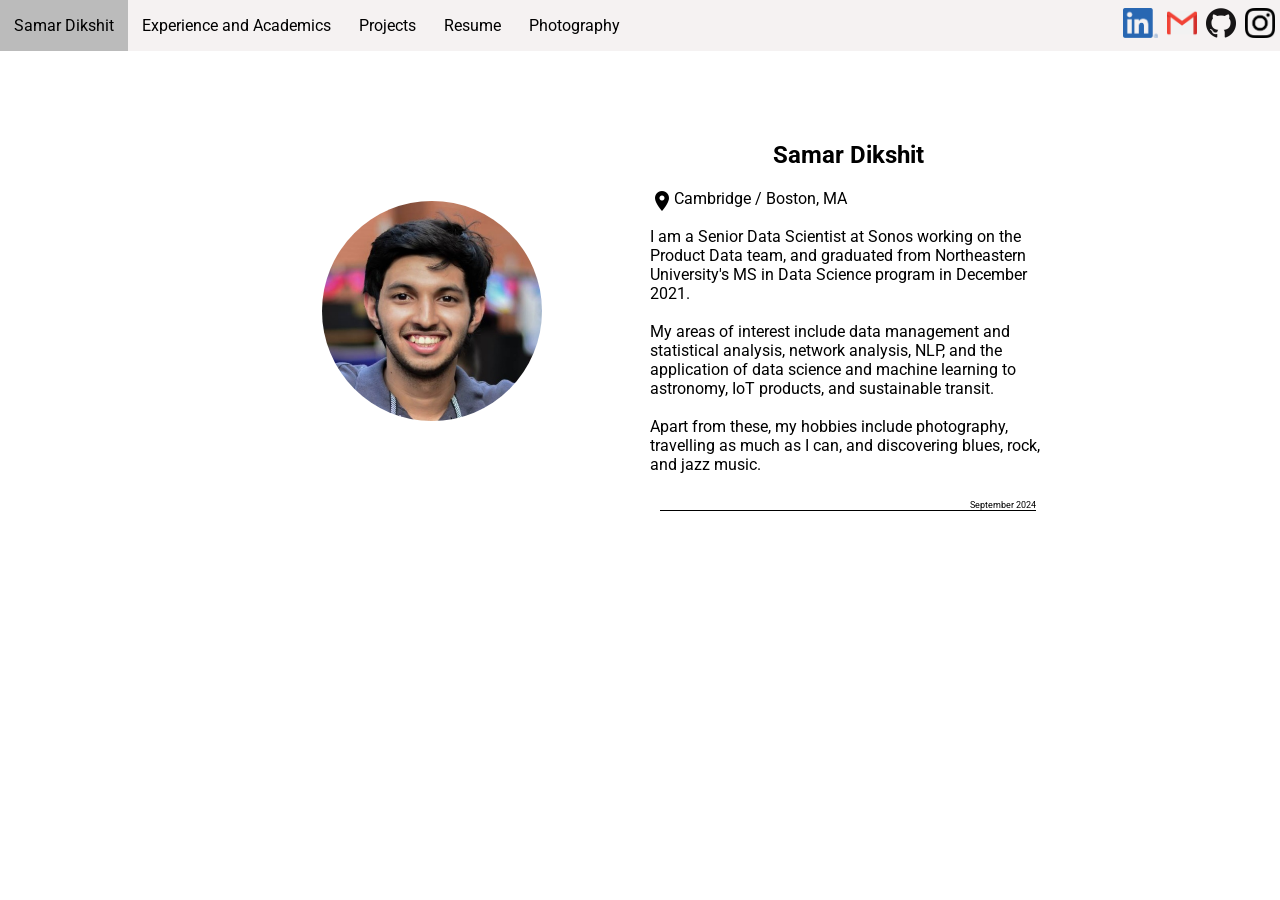
==== index.html @ 11dd50e0 "2024-09 updates" ====
<!DOCTYPE html>
<html>
    <head>
        <meta charset="utf-8">
        <meta http-equiv="Content-Type" content="text/html; charset=utf-8">
        <title>Samar Dikshit</title>
        <link href="https://fonts.googleapis.com/css2?family=Roboto:wght@300&display=swap" rel="stylesheet">
        <link href="favicon/apple-touch-icon.png" rel="apple-touch-icon" sizes="180x180">
        <link href="favicon/favicon-32x32.png" rel="icon" type="image/png" sizes="32x32">
        <link href="favicon/favicon-16x16.png" rel="icon" type="image/png" sizes="16x16">
        <link href="favicon/site.webmanifest" rel="manifest">
        <script src="https://ajax.googleapis.com/ajax/libs/jquery/3.4.1/jquery.min.js"></script>
        <script src="https://maxcdn.bootstrapcdn.com/bootstrap/3.4.1/js/bootstrap.min.js"></script>
        <style>
            * {
                box-sizing: border-box;
            }
            #bio-div {
                margin: 0 auto;
                width: 65%;
            }
            #bio-content:after {
                content: "September 2024";
                font-family: 'Roboto', sans-serif;
                font-size: xx-small;
                text-align: right;
                display: block;
                margin: 0 auto;
                width: 95%;
                padding-top: 10px;
                border-bottom: 1px solid #000000;
            }
            body {
                margin: 0;
            }
            .column {
                float: left;
                width: 50%;
                padding: 10px;
                text-align: center;
            }
            #face-img {
                border-radius: 50%;
                /* float: left; */
                margin-top: 80px;
                width: 220px;
            }
            .header-img {
                font-family: 'Roboto', sans-serif;
                height: 30px;
                margin-right: 5px;
            }
            .img-p {
                position: absolute;
                width: 24px;
            }
            #navbar {
                list-style-type: none;
                margin: 0;
                padding: 0;
                overflow: hidden;
                background-color: #f5f2f2;
            }
            #nav-icons {
                float: right;
                margin-top: 8px;
            }
            .nav-opts {
                float: left;
            }
            .nav-opts:hover {
                background-color: #9c9c9c;
                /* font-weight increases button width, text-shadow looks bad*/
                /* font-weight: bold; */
                /* text-shadow: 0px 0px 1px #000000; */
            }
            #nav-opts-home {
                background-color: #bbbbbb;
            }
            #nav-opts-home:hover {
                background-color: #9e9e9e;
            }
            .nav-a {
                color: #000000;
                display: block;
                padding: 0px 14px;
                text-align: center;
                text-decoration: none;
            }
            .nav-text {
                font-family: 'Roboto', sans-serif;
            }
            p {
                font-family: 'Roboto', sans-serif;
                text-align: left;
                /* text-align: justify;
                text-justify: inter-word; */
            }
            /* .p-a {
                color: #1034a6;
            }
            .p-a:visited {
                color: #800080;
            } */
            .text-header {
                font-family: 'Roboto', sans-serif;
                text-align: center;
            }
        </style>
    </head>
    <body>
        <div>
            <nav>
                <ul id="navbar">
                    <li class="nav-opts" id="nav-opts-home"><a class="nav-a" href="index.html"><p class="nav-text">Samar Dikshit</p></a></li>
                    <li class="nav-opts"><a class="nav-a" href="exp.html"><p class="nav-text">Experience and Academics</p></a></li>
                    <li class="nav-opts"><a class="nav-a" href="projects.html"><p class="nav-text">Projects</p></a></li>
                    <li class="nav-opts" data-toggle="tooltip" data-placement="bottom" title="Last update: Sept. 2024"><a class="nav-a" href="resources/Samar Dikshit Resume.pdf" target="_blank" ><p class="nav-text">Resume</p></a></li>
                    <li class="nav-opts"><a class="nav-a" href="photography.html"><p class="nav-text">Photography</p></a></li>
                    <li id="nav-icons">
                        <a class="nav-icons-a" href="https://www.linkedin.com/in/samar-dikshit/" target="_blank"><img src="resources/linkedin.png" class="header-img" alt="LinkedIn"></a>
                        <a class="nav-icons-a" href="mailto:samard05@gmail.com?cc=dikshit.s@northeastern.edu&subject=[From website] "><img src="resources/gmail2.png" class="header-img" alt="Email me"></a>
                        <a class="nav-icons-a" href="https://github.com/samar14641" target="_blank"><img src="resources/github.png" class="header-img" alt="GitHub"></a>
                        <a class="nav-icons-a" href="https://www.instagram.com/samar14641/" target="_blank"><img src="resources/insta.png" class="header-img" alt="Instagram"></a>
                    </li>
                </ul>
            </nav>
        </div>
        <div id="main-content">
            <div id="empty-div" style="margin-top: 60px;"></div>
            <div id="bio-div">
                <div class="column">
                    <img src="resources/me.jpg" id="face-img" alt="Samar">
                </div>
                <div class="column" id="bio-content">
                    <h2 class="text-header">Samar Dikshit</h2>
                    <p>
                        <img src="resources/location.png" class="img-p" alt="Location:"> &nbsp;&nbsp;&nbsp;&nbsp;&nbsp; Cambridge / Boston, MA
                        <br><br>
                        I am a Senior Data Scientist at Sonos working on the Product Data team, and graduated from Northeastern University's MS in Data Science program in December 2021.  
                        <!-- <br><br>
                        I previously worked as an Analytics Engineer at DTonomy Inc. I have previously also worked as an Research Assistant and Teaching Assistant at Northeastern University. -->
                        <br><br>
                        My areas of interest include data management and statistical analysis, network analysis, NLP, and the application of data science and machine learning to astronomy, IoT products, and sustainable transit. 
                        <br><br>
                        Apart from these, my hobbies include photography, travelling as much as I can, and discovering blues, rock, and jazz music. 
                    </p>
                </div>
            </div>
        </div>
    </body>
</html>
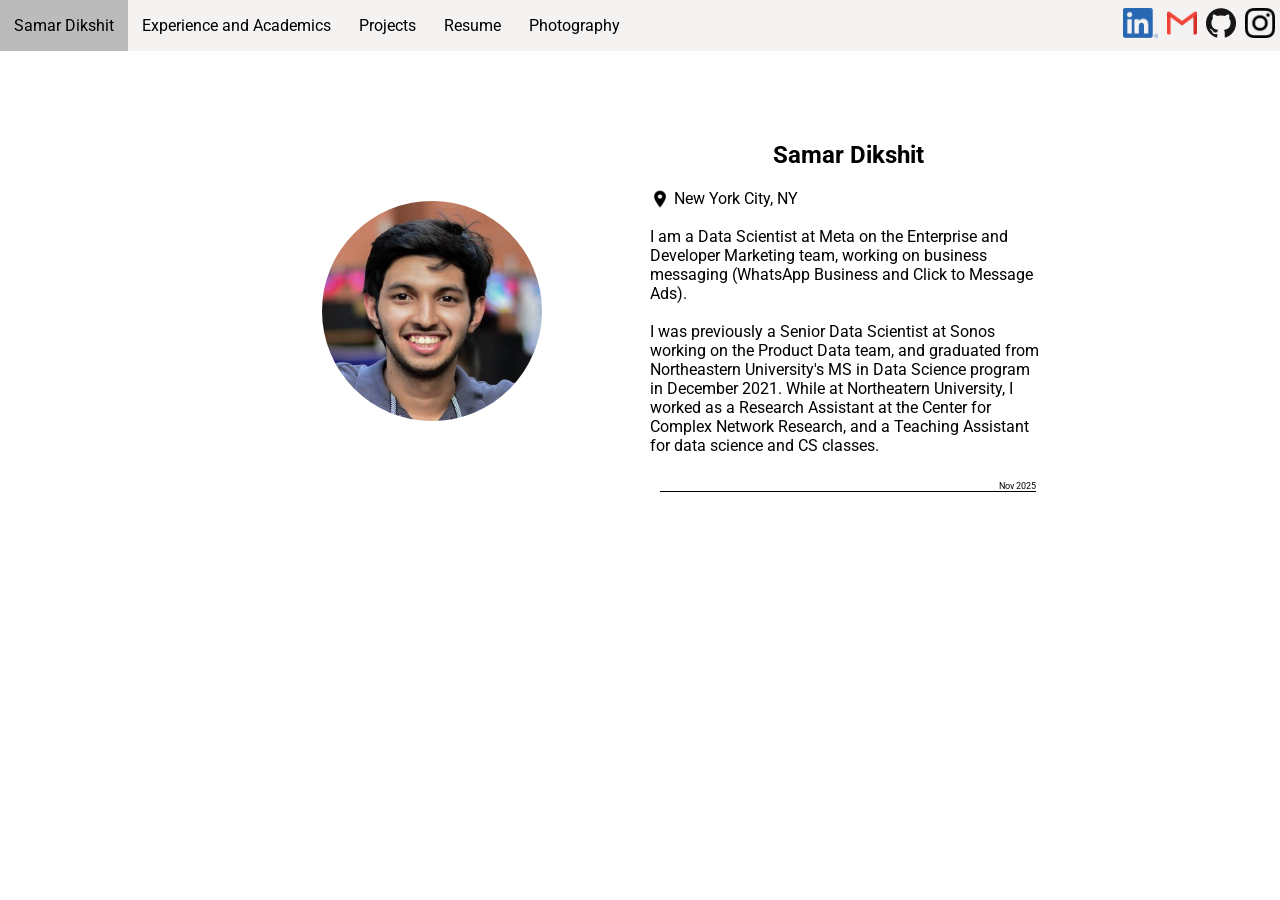
==== commit 0ec4d9b5: "updates and fixes" ====
--- a/index.html
+++ b/index.html
@@ -1,152 +1,155 @@
 <!DOCTYPE html>
 <html>
-    <head>
-        <meta charset="utf-8">
-        <meta http-equiv="Content-Type" content="text/html; charset=utf-8">
-        <title>Samar Dikshit</title>
-        <link href="https://fonts.googleapis.com/css2?family=Roboto:wght@300&display=swap" rel="stylesheet">
-        <link href="favicon/apple-touch-icon.png" rel="apple-touch-icon" sizes="180x180">
-        <link href="favicon/favicon-32x32.png" rel="icon" type="image/png" sizes="32x32">
-        <link href="favicon/favicon-16x16.png" rel="icon" type="image/png" sizes="16x16">
-        <link href="favicon/site.webmanifest" rel="manifest">
-        <script src="https://ajax.googleapis.com/ajax/libs/jquery/3.4.1/jquery.min.js"></script>
-        <script src="https://maxcdn.bootstrapcdn.com/bootstrap/3.4.1/js/bootstrap.min.js"></script>
-        <style>
-            * {
-                box-sizing: border-box;
-            }
-            #bio-div {
-                margin: 0 auto;
-                width: 65%;
-            }
-            #bio-content:after {
-                content: "September 2024";
-                font-family: 'Roboto', sans-serif;
-                font-size: xx-small;
-                text-align: right;
-                display: block;
-                margin: 0 auto;
-                width: 95%;
-                padding-top: 10px;
-                border-bottom: 1px solid #000000;
-            }
-            body {
-                margin: 0;
-            }
-            .column {
-                float: left;
-                width: 50%;
-                padding: 10px;
-                text-align: center;
-            }
-            #face-img {
-                border-radius: 50%;
-                /* float: left; */
-                margin-top: 80px;
-                width: 220px;
-            }
-            .header-img {
-                font-family: 'Roboto', sans-serif;
-                height: 30px;
-                margin-right: 5px;
-            }
-            .img-p {
-                position: absolute;
-                width: 24px;
-            }
-            #navbar {
-                list-style-type: none;
-                margin: 0;
-                padding: 0;
-                overflow: hidden;
-                background-color: #f5f2f2;
-            }
-            #nav-icons {
-                float: right;
-                margin-top: 8px;
-            }
-            .nav-opts {
-                float: left;
-            }
-            .nav-opts:hover {
-                background-color: #9c9c9c;
-                /* font-weight increases button width, text-shadow looks bad*/
-                /* font-weight: bold; */
-                /* text-shadow: 0px 0px 1px #000000; */
-            }
-            #nav-opts-home {
-                background-color: #bbbbbb;
-            }
-            #nav-opts-home:hover {
-                background-color: #9e9e9e;
-            }
-            .nav-a {
-                color: #000000;
-                display: block;
-                padding: 0px 14px;
-                text-align: center;
-                text-decoration: none;
-            }
-            .nav-text {
-                font-family: 'Roboto', sans-serif;
-            }
-            p {
-                font-family: 'Roboto', sans-serif;
-                text-align: left;
-                /* text-align: justify;
-                text-justify: inter-word; */
-            }
-            /* .p-a {
-                color: #1034a6;
-            }
-            .p-a:visited {
-                color: #800080;
-            } */
-            .text-header {
-                font-family: 'Roboto', sans-serif;
-                text-align: center;
-            }
-        </style>
-    </head>
-    <body>
-        <div>
-            <nav>
-                <ul id="navbar">
-                    <li class="nav-opts" id="nav-opts-home"><a class="nav-a" href="index.html"><p class="nav-text">Samar Dikshit</p></a></li>
-                    <li class="nav-opts"><a class="nav-a" href="exp.html"><p class="nav-text">Experience and Academics</p></a></li>
-                    <li class="nav-opts"><a class="nav-a" href="projects.html"><p class="nav-text">Projects</p></a></li>
-                    <li class="nav-opts" data-toggle="tooltip" data-placement="bottom" title="Last update: Sept. 2024"><a class="nav-a" href="resources/Samar Dikshit Resume.pdf" target="_blank" ><p class="nav-text">Resume</p></a></li>
-                    <li class="nav-opts"><a class="nav-a" href="photography.html"><p class="nav-text">Photography</p></a></li>
-                    <li id="nav-icons">
-                        <a class="nav-icons-a" href="https://www.linkedin.com/in/samar-dikshit/" target="_blank"><img src="resources/linkedin.png" class="header-img" alt="LinkedIn"></a>
-                        <a class="nav-icons-a" href="mailto:samard05@gmail.com?cc=dikshit.s@northeastern.edu&subject=[From website] "><img src="resources/gmail2.png" class="header-img" alt="Email me"></a>
-                        <a class="nav-icons-a" href="https://github.com/samar14641" target="_blank"><img src="resources/github.png" class="header-img" alt="GitHub"></a>
-                        <a class="nav-icons-a" href="https://www.instagram.com/samar14641/" target="_blank"><img src="resources/insta.png" class="header-img" alt="Instagram"></a>
-                    </li>
-                </ul>
-            </nav>
-        </div>
-        <div id="main-content">
-            <div id="empty-div" style="margin-top: 60px;"></div>
-            <div id="bio-div">
-                <div class="column">
-                    <img src="resources/me.jpg" id="face-img" alt="Samar">
-                </div>
-                <div class="column" id="bio-content">
-                    <h2 class="text-header">Samar Dikshit</h2>
-                    <p>
-                        <img src="resources/location.png" class="img-p" alt="Location:"> &nbsp;&nbsp;&nbsp;&nbsp;&nbsp; Cambridge / Boston, MA
-                        <br><br>
-                        I am a Senior Data Scientist at Sonos working on the Product Data team, and graduated from Northeastern University's MS in Data Science program in December 2021.  
-                        <!-- <br><br>
-                        I previously worked as an Analytics Engineer at DTonomy Inc. I have previously also worked as an Research Assistant and Teaching Assistant at Northeastern University. -->
-                        <br><br>
-                        My areas of interest include data management and statistical analysis, network analysis, NLP, and the application of data science and machine learning to astronomy, IoT products, and sustainable transit. 
-                        <br><br>
-                        Apart from these, my hobbies include photography, travelling as much as I can, and discovering blues, rock, and jazz music. 
-                    </p>
-                </div>
-            </div>
-        </div>
-    </body>
+   <head>
+       <meta charset="utf-8">
+       <meta http-equiv="Content-Type" content="text/html; charset=utf-8">
+       <title>Samar Dikshit</title>
+       <link href="https://fonts.googleapis.com/css2?family=Roboto:wght@300&display=swap" rel="stylesheet">
+       <link href="favicon/apple-touch-icon.png" rel="apple-touch-icon" sizes="180x180">
+       <link href="favicon/favicon-32x32.png" rel="icon" type="image/png" sizes="32x32">
+       <link href="favicon/favicon-16x16.png" rel="icon" type="image/png" sizes="16x16">
+       <link href="favicon/site.webmanifest" rel="manifest">
+       <script src="https://ajax.googleapis.com/ajax/libs/jquery/3.4.1/jquery.min.js"></script>
+       <script src="https://maxcdn.bootstrapcdn.com/bootstrap/3.4.1/js/bootstrap.min.js"></script>
+       <style>
+           * {
+               box-sizing: border-box;
+           }
+           #bio-div {
+               margin: 0 auto;
+               width: 65%;
+           }
+           #bio-content:after {
+               content: "Nov 2025";
+               font-family: 'Roboto', sans-serif;
+               font-size: xx-small;
+               text-align: right;
+               display: block;
+               margin: 0 auto;
+               width: 95%;
+               padding-top: 10px;
+               border-bottom: 1px solid #000000;
+           }
+           body {
+               margin: 0;
+           }
+           .column {
+               float: left;
+               width: 50%;
+               padding: 10px;
+               text-align: center;
+           }
+           #face-img {
+               border-radius: 50%;
+               /* float: left; */
+               margin-top: 80px;
+               width: 220px;
+           }
+           .header-img {
+               font-family: 'Roboto', sans-serif;
+               height: 30px;
+               margin-right: 5px;
+           }
+           .img-p {
+               position: absolute;
+               width: 20px;
+           }
+           #navbar {
+               list-style-type: none;
+               margin: 0;
+               padding: 0;
+               overflow: hidden;
+               background-color: #f5f2f2;
+           }
+           #nav-icons {
+               float: right;
+               margin-top: 8px;
+           }
+           .nav-opts {
+               float: left;
+           }
+           .nav-opts:hover {
+               background-color: #9c9c9c;
+               /* font-weight increases button width, text-shadow looks bad*/
+               /* font-weight: bold; */
+               /* text-shadow: 0px 0px 1px #000000; */
+           }
+           #nav-opts-home {
+               background-color: #bbbbbb;
+           }
+           #nav-opts-home:hover {
+               background-color: #9e9e9e;
+           }
+           .nav-a {
+               color: #000000;
+               display: block;
+               padding: 0px 14px;
+               text-align: center;
+               text-decoration: none;
+           }
+           .nav-text {
+               font-family: 'Roboto', sans-serif;
+           }
+           p {
+               font-family: 'Roboto', sans-serif;
+               text-align: left;
+               /* text-align: justify;
+               text-justify: inter-word; */
+           }
+           /* .p-a {
+               color: #1034a6;
+           }
+           .p-a:visited {
+               color: #800080;
+           } */
+           .text-header {
+               font-family: 'Roboto', sans-serif;
+               text-align: center;
+           }
+       </style>
+   </head>
+   <body>
+       <div>
+           <nav>
+               <ul id="navbar">
+                   <li class="nav-opts" id="nav-opts-home"><a class="nav-a" href="index.html"><p class="nav-text">Samar Dikshit</p></a></li>
+                   <li class="nav-opts"><a class="nav-a" href="exp.html"><p class="nav-text">Experience and Academics</p></a></li>
+                   <li class="nav-opts"><a class="nav-a" href="projects.html"><p class="nav-text">Projects</p></a></li>
+                   <li class="nav-opts" data-toggle="tooltip" data-placement="bottom" title="Last update: Sept. 2024"><a class="nav-a" href="resources/Samar Dikshit Resume.pdf" target="_blank" ><p class="nav-text">Resume</p></a></li>
+                   <li class="nav-opts"><a class="nav-a" href="photography.html"><p class="nav-text">Photography</p></a></li>
+                   <li id="nav-icons">
+                       <a class="nav-icons-a" href="https://www.linkedin.com/in/samar-dikshit/" target="_blank"><img src="resources/linkedin.png" class="header-img" alt="LinkedIn"></a>
+                       <a class="nav-icons-a" href="mailto:samard05@gmail.com?cc=dikshit.s@northeastern.edu&subject=[From website] "><img src="resources/gmail2.png" class="header-img" alt="Email me"></a>
+                       <a class="nav-icons-a" href="https://github.com/samar14641" target="_blank"><img src="resources/github.png" class="header-img" alt="GitHub"></a>
+                       <a class="nav-icons-a" href="https://www.instagram.com/samar14641/" target="_blank"><img src="resources/insta.png" class="header-img" alt="Instagram"></a>
+                   </li>
+               </ul>
+           </nav>
+       </div>
+       <div id="main-content">
+           <div id="empty-div" style="margin-top: 60px;"></div>
+           <div id="bio-div">
+               <div class="column">
+                   <img src="resources/me.jpg" id="face-img" alt="Samar">
+               </div>
+               <div class="column" id="bio-content">
+                   <h2 class="text-header">Samar Dikshit</h2>
+                   <p>
+                       <img src="resources/location.png" class="img-p" alt="Location:"> &nbsp;&nbsp;&nbsp;&nbsp;&nbsp; New York City, NY
+                       <br><br>
+                       I am a Data Scientist at Meta on the Enterprise and Developer Marketing team, working on business messaging (WhatsApp Business and Click to Message Ads).
+                       <br><br>
+                       I was previously a Senior Data Scientist at Sonos working on the Product Data team, and graduated from Northeastern University's MS in Data Science program in December 2021. While at Northeatern University, I worked as a Research Assistant at the Center for Complex Network Research, and a Teaching Assistant for data science and CS classes.
+                       <!-- I was a Senior Data Scientist at Sonos working on the Product Data team, and graduated from Northeastern University's MS in Data Science program in December 2021. While at Northeatern University, I worked as a Research Assistant at the Center for Complex Network Research, and a Teaching Assistant for data science classes. -->
+                       <!-- <br><br>
+                       I previously worked as an Analytics Engineer at DTonomy Inc. I have previously also worked as an Research Assistant and Teaching Assistant at Northeastern University. -->
+                       <!-- <br><br>
+                       My areas of interest include data management and statistical analysis, network analysis, NLP, and the application of data science and machine learning to astronomy, IoT products, and sustainable transit.
+                       <br><br>
+                       Apart from these, my hobbies include photography, travelling as much as I can, and discovering blues, rock, and jazz music.  -->
+                   </p>
+               </div>
+           </div>
+       </div>
+   </body>
 </html>
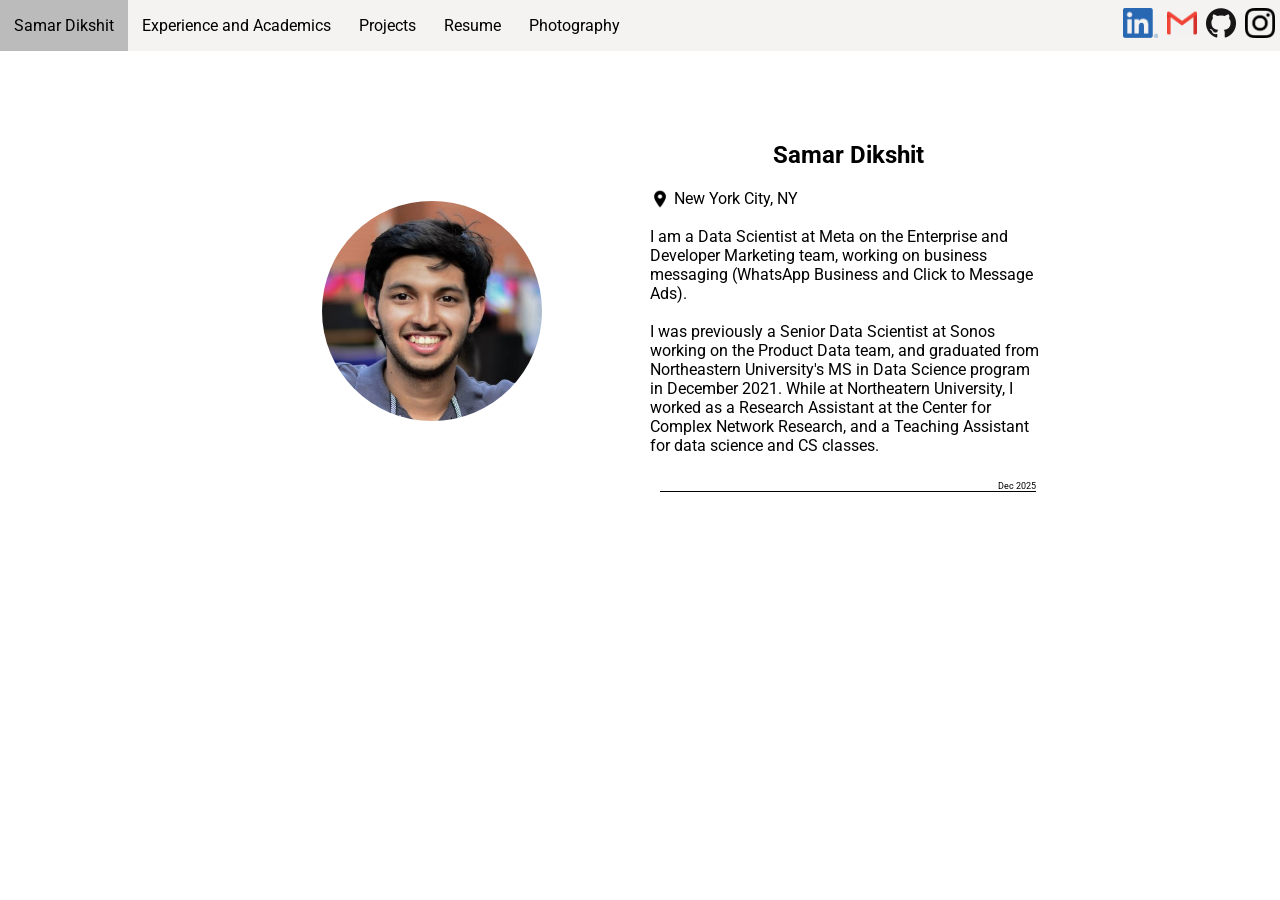
==== commit 986b54e0: "Dec'26 updates" ====
--- a/index.html
+++ b/index.html
@@ -20,7 +20,7 @@
                width: 65%;
            }
            #bio-content:after {
-               content: "Nov 2025";
+               content: "Dec 2025";
                font-family: 'Roboto', sans-serif;
                font-size: xx-small;
                text-align: right;
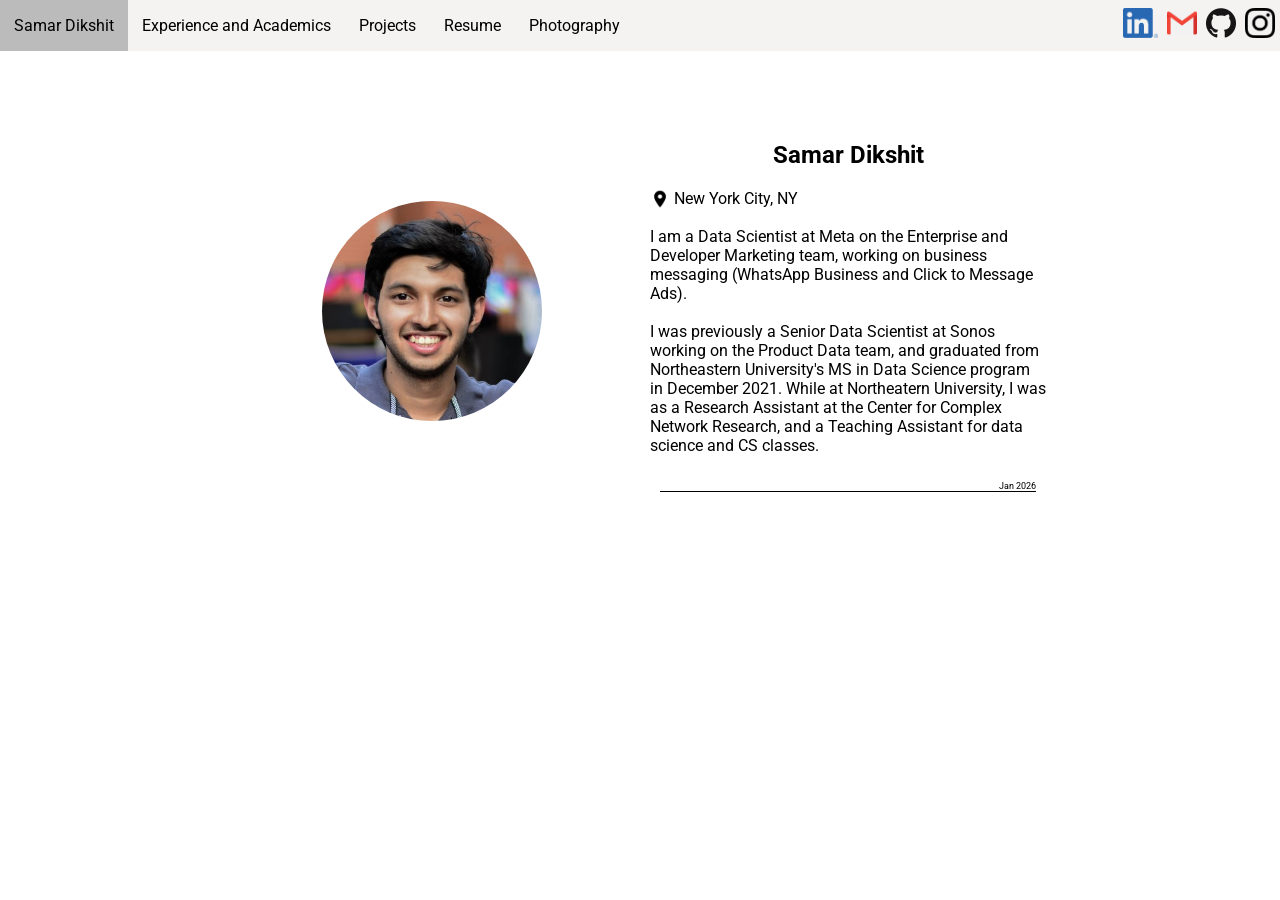
==== commit ee87424c: "Jan'26 update" ====
--- a/index.html
+++ b/index.html
@@ -20,7 +20,7 @@
                width: 65%;
            }
            #bio-content:after {
-               content: "Dec 2025";
+               content: "Jan 2026";
                font-family: 'Roboto', sans-serif;
                font-size: xx-small;
                text-align: right;
@@ -139,7 +139,7 @@
                        <br><br>
                        I am a Data Scientist at Meta on the Enterprise and Developer Marketing team, working on business messaging (WhatsApp Business and Click to Message Ads).
                        <br><br>
-                       I was previously a Senior Data Scientist at Sonos working on the Product Data team, and graduated from Northeastern University's MS in Data Science program in December 2021. While at Northeatern University, I worked as a Research Assistant at the Center for Complex Network Research, and a Teaching Assistant for data science and CS classes.
+                       I was previously a Senior Data Scientist at Sonos working on the Product Data team, and graduated from Northeastern University's MS in Data Science program in December 2021. While at Northeatern University, I was as a Research Assistant at the Center for Complex Network Research, and a Teaching Assistant for data science and CS classes.
                        <!-- I was a Senior Data Scientist at Sonos working on the Product Data team, and graduated from Northeastern University's MS in Data Science program in December 2021. While at Northeatern University, I worked as a Research Assistant at the Center for Complex Network Research, and a Teaching Assistant for data science classes. -->
                        <!-- <br><br>
                        I previously worked as an Analytics Engineer at DTonomy Inc. I have previously also worked as an Research Assistant and Teaching Assistant at Northeastern University. -->
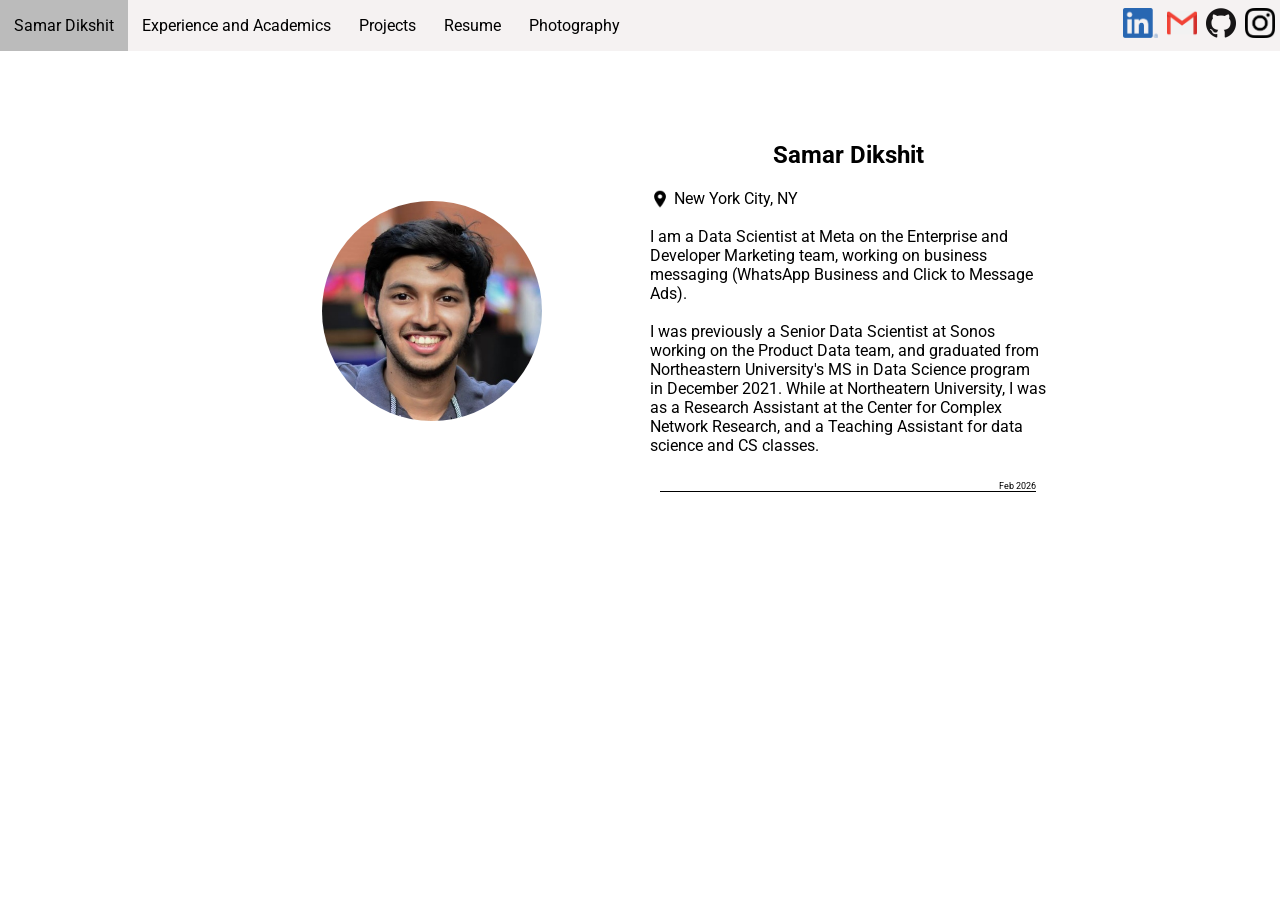
==== commit 240516c8: "Feb'26 update" ====
--- a/index.html
+++ b/index.html
@@ -20,7 +20,7 @@
                width: 65%;
            }
            #bio-content:after {
-               content: "Jan 2026";
+               content: "Feb 2026";
                font-family: 'Roboto', sans-serif;
                font-size: xx-small;
                text-align: right;
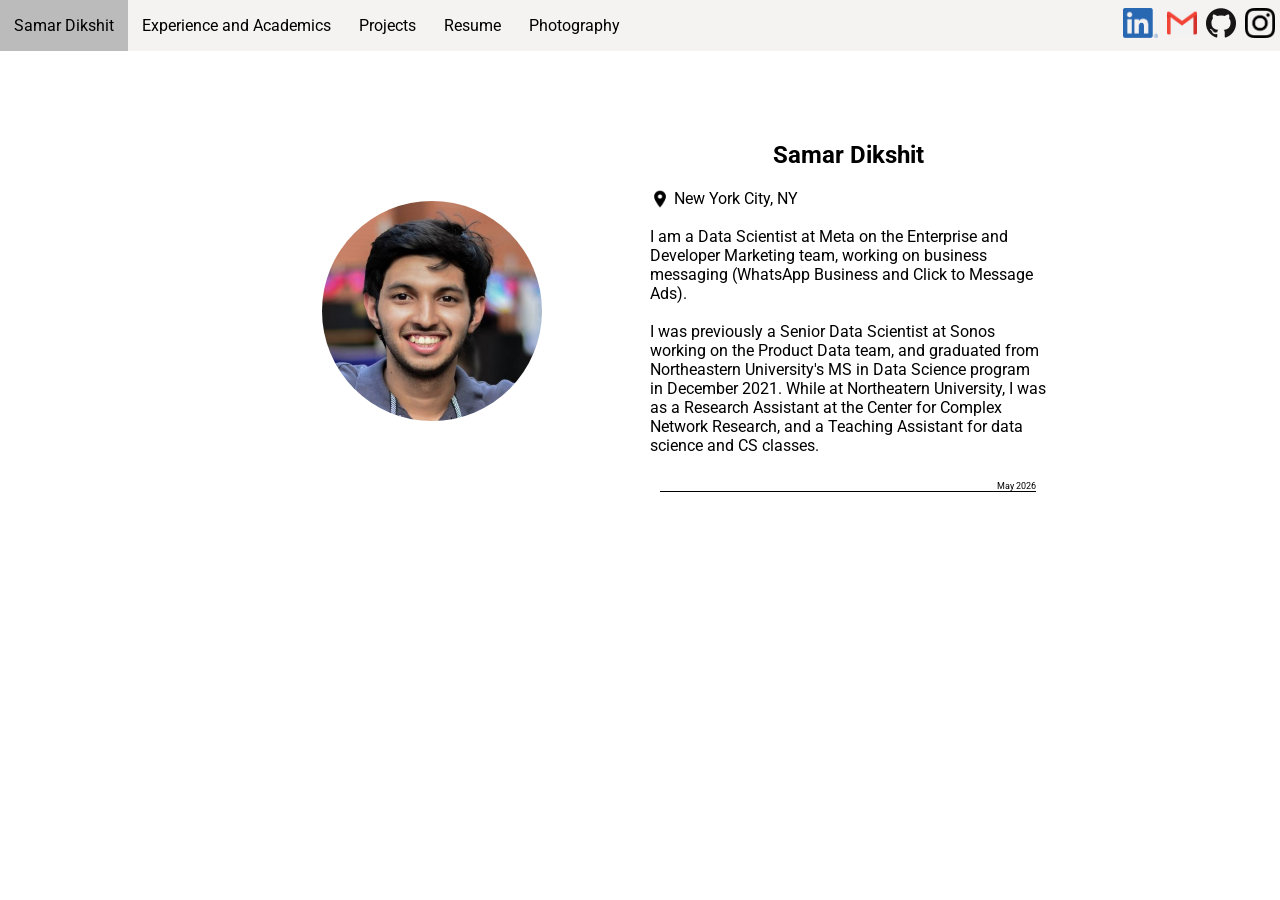
==== commit cff8cd49: "date update" ====
--- a/index.html
+++ b/index.html
@@ -20,7 +20,7 @@
                width: 65%;
            }
            #bio-content:after {
-               content: "Feb 2026";
+               content: "May 2026";
                font-family: 'Roboto', sans-serif;
                font-size: xx-small;
                text-align: right;
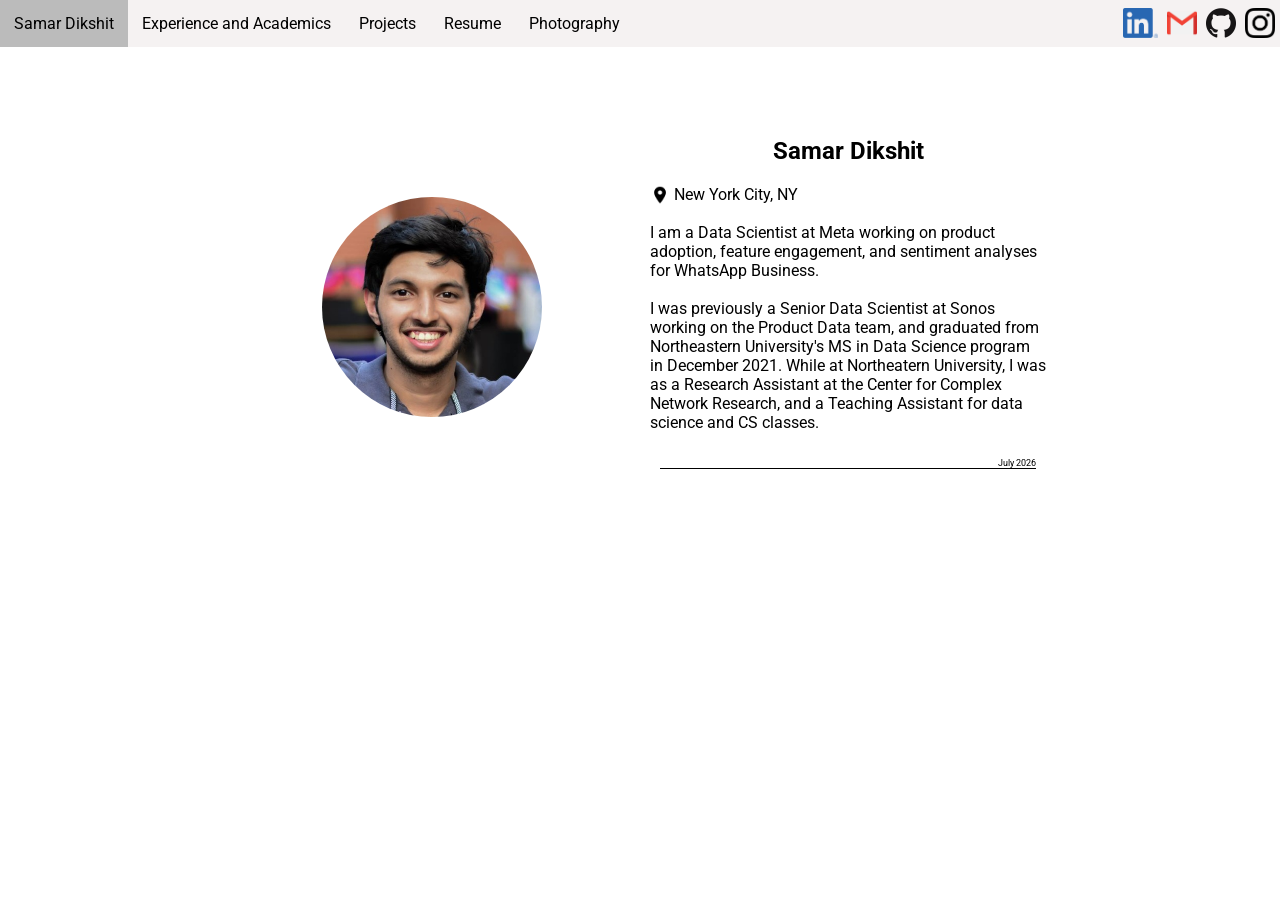
==== commit 3bf55fa0: "major design changes" ====
--- a/index.html
+++ b/index.html
@@ -3,153 +3,53 @@
    <head>
        <meta charset="utf-8">
        <meta http-equiv="Content-Type" content="text/html; charset=utf-8">
+       <meta name="viewport" content="width=device-width, initial-scale=1">
        <title>Samar Dikshit</title>
        <link href="https://fonts.googleapis.com/css2?family=Roboto:wght@300&display=swap" rel="stylesheet">
        <link href="favicon/apple-touch-icon.png" rel="apple-touch-icon" sizes="180x180">
        <link href="favicon/favicon-32x32.png" rel="icon" type="image/png" sizes="32x32">
        <link href="favicon/favicon-16x16.png" rel="icon" type="image/png" sizes="16x16">
        <link href="favicon/site.webmanifest" rel="manifest">
+       <link href="css/main.css" rel="stylesheet">
        <script src="https://ajax.googleapis.com/ajax/libs/jquery/3.4.1/jquery.min.js"></script>
        <script src="https://maxcdn.bootstrapcdn.com/bootstrap/3.4.1/js/bootstrap.min.js"></script>
-       <style>
-           * {
-               box-sizing: border-box;
-           }
-           #bio-div {
-               margin: 0 auto;
-               width: 65%;
-           }
-           #bio-content:after {
-               content: "May 2026";
-               font-family: 'Roboto', sans-serif;
-               font-size: xx-small;
-               text-align: right;
-               display: block;
-               margin: 0 auto;
-               width: 95%;
-               padding-top: 10px;
-               border-bottom: 1px solid #000000;
-           }
-           body {
-               margin: 0;
-           }
-           .column {
-               float: left;
-               width: 50%;
-               padding: 10px;
-               text-align: center;
-           }
-           #face-img {
-               border-radius: 50%;
-               /* float: left; */
-               margin-top: 80px;
-               width: 220px;
-           }
-           .header-img {
-               font-family: 'Roboto', sans-serif;
-               height: 30px;
-               margin-right: 5px;
-           }
-           .img-p {
-               position: absolute;
-               width: 20px;
-           }
-           #navbar {
-               list-style-type: none;
-               margin: 0;
-               padding: 0;
-               overflow: hidden;
-               background-color: #f5f2f2;
-           }
-           #nav-icons {
-               float: right;
-               margin-top: 8px;
-           }
-           .nav-opts {
-               float: left;
-           }
-           .nav-opts:hover {
-               background-color: #9c9c9c;
-               /* font-weight increases button width, text-shadow looks bad*/
-               /* font-weight: bold; */
-               /* text-shadow: 0px 0px 1px #000000; */
-           }
-           #nav-opts-home {
-               background-color: #bbbbbb;
-           }
-           #nav-opts-home:hover {
-               background-color: #9e9e9e;
-           }
-           .nav-a {
-               color: #000000;
-               display: block;
-               padding: 0px 14px;
-               text-align: center;
-               text-decoration: none;
-           }
-           .nav-text {
-               font-family: 'Roboto', sans-serif;
-           }
-           p {
-               font-family: 'Roboto', sans-serif;
-               text-align: left;
-               /* text-align: justify;
-               text-justify: inter-word; */
-           }
-           /* .p-a {
-               color: #1034a6;
-           }
-           .p-a:visited {
-               color: #800080;
-           } */
-           .text-header {
-               font-family: 'Roboto', sans-serif;
-               text-align: center;
-           }
-       </style>
    </head>
    <body>
        <div>
            <nav>
                <ul id="navbar">
-                   <li class="nav-opts" id="nav-opts-home"><a class="nav-a" href="index.html"><p class="nav-text">Samar Dikshit</p></a></li>
-                   <li class="nav-opts"><a class="nav-a" href="exp.html"><p class="nav-text">Experience and Academics</p></a></li>
-                   <li class="nav-opts"><a class="nav-a" href="projects.html"><p class="nav-text">Projects</p></a></li>
-                   <li class="nav-opts" data-toggle="tooltip" data-placement="bottom" title="Last update: Sept. 2024"><a class="nav-a" href="resources/Samar Dikshit Resume.pdf" target="_blank" ><p class="nav-text">Resume</p></a></li>
-                   <li class="nav-opts"><a class="nav-a" href="photography.html"><p class="nav-text">Photography</p></a></li>
+                   <li class="nav-opts" id="nav-opts-home"><a class="nav-a" href="index.html"><span class="nav-text">Samar Dikshit</span></a></li>
+                   <li class="nav-opts"><a class="nav-a" href="exp.html"><span class="nav-text">Experience and Academics</span></a></li>
+                   <li class="nav-opts"><a class="nav-a" href="projects.html"><span class="nav-text">Projects</span></a></li>
+                   <li class="nav-opts" data-toggle="tooltip" data-placement="bottom" title="Last update: Sept. 2024"><a class="nav-a" href="resources/pdfs/Samar Dikshit Resume.pdf" target="_blank" ><span class="nav-text">Resume</span></a></li>
+                   <li class="nav-opts"><a class="nav-a" href="photography.html"><span class="nav-text">Photography</span></a></li>
                    <li id="nav-icons">
-                       <a class="nav-icons-a" href="https://www.linkedin.com/in/samar-dikshit/" target="_blank"><img src="resources/linkedin.png" class="header-img" alt="LinkedIn"></a>
-                       <a class="nav-icons-a" href="mailto:samard05@gmail.com?cc=dikshit.s@northeastern.edu&subject=[From website] "><img src="resources/gmail2.png" class="header-img" alt="Email me"></a>
-                       <a class="nav-icons-a" href="https://github.com/samar14641" target="_blank"><img src="resources/github.png" class="header-img" alt="GitHub"></a>
-                       <a class="nav-icons-a" href="https://www.instagram.com/samar14641/" target="_blank"><img src="resources/insta.png" class="header-img" alt="Instagram"></a>
+                       <a class="nav-icons-a" href="https://www.linkedin.com/in/samar-dikshit/" target="_blank"><img src="resources/logos_png/linkedin.png" class="header-img" alt="LinkedIn"></a>
+                       <a class="nav-icons-a" href="mailto:samard05@gmail.com?cc=dikshit.s@northeastern.edu&subject=[From website] "><img src="resources/logos_png/gmail2.png" class="header-img" alt="Email me"></a>
+                       <a class="nav-icons-a" href="https://github.com/samar14641" target="_blank"><img src="resources/logos_png/github.png" class="header-img" alt="GitHub"></a>
+                       <a class="nav-icons-a" href="https://www.instagram.com/samar14641/" target="_blank"><img src="resources/logos_png/insta.png" class="header-img" alt="Instagram"></a>
                    </li>
                </ul>
            </nav>
        </div>
        <div id="main-content">
-           <div id="empty-div" style="margin-top: 60px;"></div>
+           <div id="empty-div"></div>
            <div id="bio-div">
                <div class="column">
-                   <img src="resources/me.jpg" id="face-img" alt="Samar">
+                   <img src="resources/pics_jpg/me.jpg" id="face-img" alt="Samar">
                </div>
-               <div class="column" id="bio-content">
+               <div class="column" id="bio-content" data-updated="2026-07">
                    <h2 class="text-header">Samar Dikshit</h2>
                    <p>
-                       <img src="resources/location.png" class="img-p" alt="Location:"> &nbsp;&nbsp;&nbsp;&nbsp;&nbsp; New York City, NY
+                       <img src="resources/logos_png/location.png" class="img-p" alt="Location:"> &nbsp;&nbsp;&nbsp;&nbsp;&nbsp; New York City, NY
                        <br><br>
-                       I am a Data Scientist at Meta on the Enterprise and Developer Marketing team, working on business messaging (WhatsApp Business and Click to Message Ads).
+                       I am a Data Scientist at Meta working on product adoption, feature engagement, and sentiment analyses for WhatsApp Business.
                        <br><br>
                        I was previously a Senior Data Scientist at Sonos working on the Product Data team, and graduated from Northeastern University's MS in Data Science program in December 2021. While at Northeatern University, I was as a Research Assistant at the Center for Complex Network Research, and a Teaching Assistant for data science and CS classes.
-                       <!-- I was a Senior Data Scientist at Sonos working on the Product Data team, and graduated from Northeastern University's MS in Data Science program in December 2021. While at Northeatern University, I worked as a Research Assistant at the Center for Complex Network Research, and a Teaching Assistant for data science classes. -->
-                       <!-- <br><br>
-                       I previously worked as an Analytics Engineer at DTonomy Inc. I have previously also worked as an Research Assistant and Teaching Assistant at Northeastern University. -->
-                       <!-- <br><br>
-                       My areas of interest include data management and statistical analysis, network analysis, NLP, and the application of data science and machine learning to astronomy, IoT products, and sustainable transit.
-                       <br><br>
-                       Apart from these, my hobbies include photography, travelling as much as I can, and discovering blues, rock, and jazz music.  -->
                    </p>
                </div>
            </div>
        </div>
+       <script src="js/main.js"></script>
    </body>
-</html>+</html>
--- a/css/main.css
+++ b/css/main.css
@@ -0,0 +1,255 @@
+* {
+    box-sizing: border-box;
+}
+
+body {
+    margin: 0;
+}
+
+p {
+    font-family: 'Roboto', sans-serif;
+    text-align: left;
+}
+
+.text-header {
+    font-family: 'Roboto', sans-serif;
+    text-align: center;
+}
+
+.p-a {
+    color: #1034a6;
+}
+
+.p-a:visited {
+    color: #800080;
+}
+
+/* Navbar */
+
+#navbar {
+    position: fixed;
+    top: 0;
+    left: 0;
+    list-style-type: none;
+    margin: 0;
+    padding: 0;
+    overflow: hidden;
+    width: 100%;
+    z-index: 1000;
+    background-color: #f5f2f2;
+}
+
+.nav-opts {
+    float: left;
+}
+
+.nav-opts:hover {
+    background-color: #9c9c9c;
+}
+
+#nav-opts-home {
+    background-color: #bbbbbb;
+}
+
+#nav-opts-home:hover {
+    background-color: #9e9e9e;
+}
+
+.nav-a {
+    color: #000000;
+    display: block;
+    padding: 14px;
+    text-align: center;
+    text-decoration: none;
+}
+
+.nav-text {
+    font-family: 'Roboto', sans-serif;
+}
+
+#nav-icons {
+    float: right;
+    margin-top: 8px;
+}
+
+.header-img {
+    font-family: 'Roboto', sans-serif;
+    height: 30px;
+    margin-right: 5px;
+}
+
+/* Bio section (index.html) */
+
+#empty-div {
+    margin-top: 60px;
+}
+
+#bio-div {
+    margin: 0 auto;
+    width: 65%;
+}
+
+.column {
+    float: left;
+    width: 50%;
+    padding: 10px;
+    text-align: center;
+}
+
+#face-img {
+    border-radius: 50%;
+    margin-top: 80px;
+    width: 220px;
+}
+
+.img-p {
+    position: absolute;
+    width: 20px;
+}
+
+#bio-content:after {
+    content: attr(data-updated-label);
+    font-family: 'Roboto', sans-serif;
+    font-size: xx-small;
+    text-align: right;
+    display: block;
+    margin: 0 auto;
+    width: 95%;
+    padding-top: 10px;
+    border-bottom: 1px solid #000000;
+}
+
+/* ---------------------------------------------------------------
+   Sub-page content (exp.html, projects.html)
+   --------------------------------------------------------------- */
+
+.row:after {
+    content: "";
+    display: table;
+    clear: both;
+}
+
+.text-title {
+    font-family: 'Roboto', sans-serif;
+    font-size: larger;
+}
+
+.text-data,
+.text-data ul {
+    font-family: 'Roboto', sans-serif;
+    font-size: medium;
+    text-align: justify;
+    text-justify: inter-word;
+}
+
+.entry-logo {
+    display: block;
+    margin: 0 auto;
+    width: 150px;
+    max-width: 100%;
+    height: auto;
+}
+
+.entry-logo--lg {
+    width: 170px;
+}
+
+.entry-logo--xl {
+    width: 230px;
+}
+
+.footnote {
+    margin-left: 10px;
+    font-size: small;
+}
+
+/* Only the Experience / Academics / Certifications sections get a
+   divider, drawn once after the whole group, not per entry. */
+
+.main-sub-content {
+    margin-left: 10px;
+}
+
+.main-sub-content:after {
+    content: "";
+    display: block;
+    margin: 0 auto;
+    width: 95%;
+    padding-top: 10px;
+    border-bottom: 1px solid #000000;
+}
+
+/* Projects listing */
+
+#proj-div {
+    margin-bottom: 10px;
+    margin-left: 10px;
+    width: 75%;
+}
+
+#proj-div p,
+#proj-div ul {
+    font-family: 'Roboto', sans-serif;
+    text-align: justify;
+    text-justify: inter-word;
+}
+
+.proj-content:after {
+    content: "";
+    display: block;
+    margin: 0 auto;
+    width: 95%;
+    padding-top: 10px;
+    border-bottom: 1px solid #000000;
+}
+
+/* ---------------------------------------------------------------
+   Mobile: the float/fixed-width layout above overflows and clips
+   on narrow screens, so collapse it to a single stacked column.
+   --------------------------------------------------------------- */
+
+@media (max-width: 640px) {
+    #navbar {
+        overflow: visible;
+    }
+
+    .nav-opts,
+    #nav-icons {
+        float: none;
+        width: 100%;
+        text-align: center;
+    }
+
+    #bio-div {
+        width: 92%;
+    }
+
+    .column {
+        float: none;
+        width: 100%;
+    }
+
+    #face-img {
+        margin-top: 20px;
+        width: 160px;
+        max-width: 60%;
+    }
+
+    #bio-content:after {
+        text-align: center;
+    }
+
+    .main-sub-content {
+        margin-left: 0;
+    }
+
+    #proj-div {
+        width: 92%;
+        margin-left: 0;
+    }
+
+    #proj-div p,
+    #proj-div ul {
+        text-align: left;
+    }
+}
